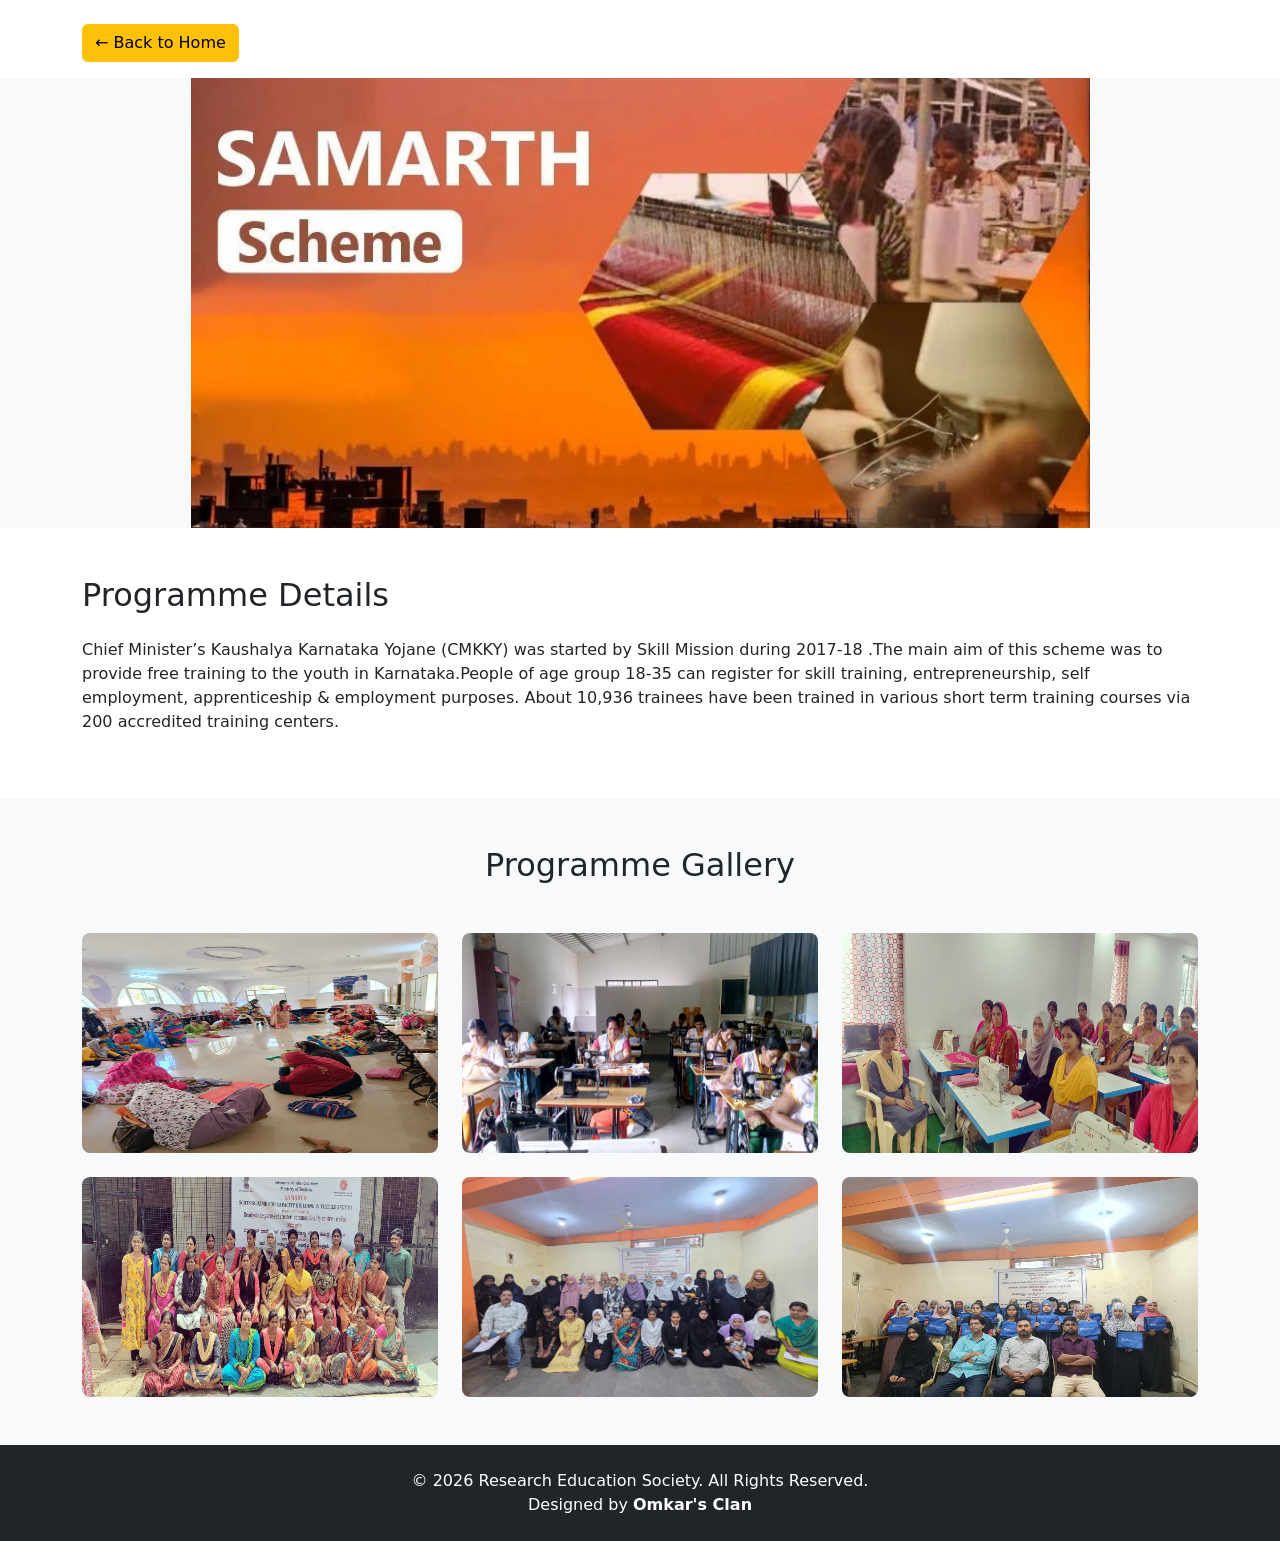
==== CMKK.html @ 9117706b "second push" ====
<!doctype html>
<html lang="en">
  <head>
    <meta charset="utf-8" />
    <meta name="viewport" content="width=device-width, initial-scale=1" />

    <link
      href="https://cdn.jsdelivr.net/npm/bootstrap@5.0.2/dist/css/bootstrap.min.css"
      rel="stylesheet"
    />
    <!--Google Fonts-->
    <link rel="preconnect" href="https://fonts.googleapis.com" />
    <link rel="preconnect" href="https://fonts.gstatic.com" crossorigin />
    <link
      href="https://fonts.googleapis.com/css2?family=Anta&family=Fjalla+One&display=swap"
      rel="stylesheet"
    />
    <!--Google Fonts-->

    <link rel="stylesheet" href="style.css" />

    <title>Skill Programme</title>

    <style>
      /* banner */
      .program-banner {
        min-height: 300px;
        height: 50vh;
        background: url("img/MOT.png") center center no-repeat;
        background-size: contain;
        background-color: #f8f9fa;
        display: flex;
        align-items: center;
        justify-content: center;
        text-align: center;
      }

      .program-banner h1 {
        background: rgba(0, 0, 0, 0.6);
        color: white;
        padding: 10px 25px;
        border-radius: 6px;
      }

      @media (max-width: 768px) {
        .program-banner {
          height: auto;
          padding: 60px 20px;
          background-size: contain;
        }
      }
      /* gallery */
      .program-gallery img {
        width: 100%;
        height: 220px;
        object-fit: fill;
        border-radius: 8px;
        transition: 0.3s;
      }

      .program-gallery img:hover {
        transform: scale(1.05);
      }
    </style>
  </head>
  <body>
    <!-- Home Button -->
    <div class="container mt-4">
      <a href="index.html" class="btn btn-warning">← Back to Home</a>
    </div>

    <!-- Banner -->
    <section class="program-banner mt-3"></section>

    <!-- Programme Details -->
    <section class="py-5">
      <div class="container">
        <h2 class="mb-4">Programme Details</h2>

        <p>
          Chief Minister’s Kaushalya Karnataka Yojane (CMKKY) was started by
          Skill Mission during 2017-18 .The main aim of this scheme was to
          provide free training to the youth in Karnataka.People of age group
          18-35 can register for skill training, entrepreneurship, self
          employment, apprenticeship & employment purposes. About 10,936
          trainees have been trained in various short term training courses via
          200 accredited training centers.
        </p>
      </div>
    </section>

    <!-- Photo Gallery -->
    <section class="program-gallery py-5 bg-light">
      <div class="container">
        <h2 class="text-center mb-5">Programme Gallery</h2>

        <div class="row g-4">
          <div class="col-md-4">
            <img src="img/CMKK1.jpeg" />
          </div>

          <div class="col-md-4">
            <img src="img/CMKK2.jpeg" />
          </div>

          <div class="col-md-4">
            <img src="img/MOT3.jpeg" />
          </div>

          <div class="col-md-4">
            <img src="img/MOT4.jpeg" />
          </div>

          <div class="col-md-4">
            <img src="img/MOT5.jpeg" />
          </div>

          <div class="col-md-4">
            <img src="img/MOT6.jpeg" />
          </div>
        </div>
      </div>
    </section>

    <!-- Footer -->
    <footer class="text-center py-4 bg-dark text-white">
      <p class="mb-0">
        © 2026 Research Education Society. All Rights Reserved.
      </p>
      <p class="mb-0">Designed by <strong>Omkar's Clan</strong></p>
    </footer>

    <script src="https://cdn.jsdelivr.net/npm/bootstrap@5.0.2/dist/js/bootstrap.bundle.min.js"></script>
  </body>
</html>
---- style.css ----
.nav-link{
  color:orange
}

.navbar .logo {
  width: 60px;
  height: 60px;
}

/*hero section*/
.hero {
  height: 100vh;
  position: relative;
  display: flex;
  flex-direction: column;
  justify-content: center;
  align-items: center;
  overflow: hidden;
  color: white;
}

/* background video */
.hero-video {
  position: absolute;
  top: -10px;
  left: -10px;
  width: calc(100% + 20px);
  height: calc(100% + 20px);
  object-fit: cover;
  z-index: -1;
  filter: blur(5px);
}

/* keep logos at bottom */
.hero-brands {
  position: absolute;
  bottom: 10px;
}

.hero-video::after {
  content: "";
  position: absolute;
  inset: 0;
  background: rgba(0,0,0,0.35);
}

.brands {
  width: 90px;
  height: 80px;
  margin: 5px;
}



/*hero section*/

/*title section*/
.titles {
  font-family: Impact, Haettenschweiler, "Arial Narrow Bold", sans-serif;
  color: orange;
  border-bottom: 3px solid #000;
  display: inline-block;
  padding-bottom: 5px;
}

/*about*/
.about {
  padding: 80px 0;
}

.about-container {
  display: flex;
  flex-direction: column;
  justify-content: space-around;
  align-items: center;
  gap: 30px;
}

.stats {
  display: flex;
  justify-content: space-between;
  flex-wrap: wrap;
  gap: 20px;
}

.stats div {
  flex: 1 1 200px;
  text-align: center;
}
/*about*/

/*events
:root {
  --lightbox: rgb(0 0 0 / 0.75);
  --carousel-text: #fff;
}

@keyframes zoomin {
  0% {
    transform: scale(1);
  }
  50% {
    transform: scale(1.05);
  }
  100% {
    transform: scale(1);
  }
}

.gallery-item {
  display: block;
}

.gallery-item img {
  box-shadow: 0 1rem 1rem rgba(0, 0, 0, 0.15);
  transition: box-shadow 0.2s;
}

.gallery-item:hover img {
  box-shadow: 0 1rem 1rem rgba(0, 0, 0, 0.35);
}

.lightbox-modal .modal-content {
  background-color: var(--lightbox);
}

.lightbox-modal .btn-close {
  position: absolute;
  top: 1.25rem;
  right: 1.25rem;
  font-size: 1.25rem;
  z-index: 10;
  filter: invert(1) grayscale(100);
}

.lightbox-modal .modal-body {
  display: flex;
  align-items: center;
  padding: 0;
}

.lightbox-modal .lightbox-content {
  width: 100%;
}

.lightbox-modal .carousel-indicators {
  margin-bottom: 0;
}

.lightbox-modal .carousel-indicators [data-bs-target] {
  background-color: var(--carousel-text) !important;
}

.lightbox-modal .carousel-inner {
  width: 75%;
}

.lightbox-modal .carousel-inner img {
  animation: zoomin 10s linear infinite;
}

.lightbox-modal .carousel-item .carousel-caption {
  right: 0;
  bottom: 0;
  left: 0;
  padding-bottom: 2rem;
  background-color: var(--lightbox);
  color: var(--carousel-text) !important;
}

.lightbox-modal .carousel-control-prev,
.lightbox-modal .carousel-control-next {
  width: auto;
}

.lightbox-modal .carousel-control-prev {
  left: 1.25rem;
}

.lightbox-modal .carousel-control-next {
  right: 1.25rem;
}

@media (min-width: 1400px) {
  .lightbox-modal .carousel-inner {
    max-width: 60%;
  }
}

[data-bs-theme="dark"] .lightbox-modal .carousel-control-next-icon,
[data-bs-theme="dark"] .lightbox-modal .carousel-control-prev-icon {
  filter: none;
}

.btn-fullscreen-enlarge,
.btn-fullscreen-exit {
  position: absolute;
  top: 1.25rem;
  right: 3.5rem;
  z-index: 10;
  border: 0;
  background: transparent;
  opacity: 0.6;
  font-size: 1.25rem;
}

.bi {
  display: inline-block;
  width: 1em;
  height: 1em;
  vertical-align: -0.035em;
  fill: currentcolor;
}

events end*/
/*Team*/
.team-member {
  transition: transform 0.3s ease-in-out;
}

.team-member:hover {
  transform: translateY(-10px);
}

.social-links a {
  display: inline-flex;
  align-items: center;
  justify-content: center;
  width: 35px;
  height: 35px;
  border-radius: 50%;
  background-color: #f8f9fa;
  color: #0d6efd;
  margin: 0 5px;
  transition: all 0.3s ease;
}

.social-links a:hover {
  background-color: #0d6efd;
  color: white;
  transform: translateY(-3px);
}

.team-member img {
  width: 200px;
  height: 200px;
  object-fit: cover;
  border-radius: 50%;
  border: 5px solid #f8f9fa;
  transition: transform 0.3s ease;
}

.team-member:hover img {
  transform: scale(1.05);
}

.section-title::after {
  content: "";
  display: block;
  width: 50px;
  height: 3px;
  background-color: #0d6efd;
  margin: 20px auto;
}

/*Team end*/

/*skill programmes*/
.skill-card {
  display: block;
  text-decoration: none;
  color: #000;
  background: #fff;
  border-radius: 10px;
  overflow: hidden;
  box-shadow: 0 5px 15px rgba(0, 0, 0, 0.1);
  transition: 0.3s;
}

.skill-card img {
  width: 100%;
  height: 180px;
  object-fit:fill;
}

.skill-card p {
  padding: 10px;
  font-weight: 600;
}

.skill-card:hover {
  transform: translateY(-5px);
}
/*skill programmes end*/

/*services*/
.service-card {
  background: white;
  padding: 30px 20px;
  border-radius: 10px;
  box-shadow: 0 5px 15px rgba(0, 0, 0, 0.08);
  transition: 0.3s;
  text-align: center;
  height: 150px;
}

.service-icon {
  font-size: 40px;
  color: orange;
  display: block;
  margin: 0 auto 10px auto;
}

.service-text {
  margin: 0;
  font-weight: 600;
}

.service-card:hover {
  transform: translateY(-5px);
}

.goal-box{
  background:#ffffff;
  padding:30px;
  border-radius:10px;
  box-shadow:0 5px 20px rgba(0,0,0,0.08);
  text-align:center;
  line-height:1.7;
}
.ico{
  font-size:30px;
  color:orange;
  margin-bottom:10px;
}
/*services end*/


/*contact us*/
.contact-img{
width:100%;
height:250px;
object-fit;
border-radius:8px;
}
/*contact us end*/




























/* From Uiverse.io by elijahgummer */ 
.golden-button {
  touch-action: manipulation;
  display: inline-block;
  outline: none;
  font-family: inherit;
  font-size: 1em;
  box-sizing: border-box;
  border: none;
  border-radius: 0.3em;
  height: 2.75em;
  line-height: 2.5em;
  text-transform: uppercase;
  padding: 0 1em;
  box-shadow: 0 3px 6px rgba(0, 0, 0, 0.16), 0 3px 6px rgba(110, 80, 20, 0.4),
    inset 0 -2px 5px 1px rgba(139, 66, 8, 1),
    inset 0 -1px 1px 3px rgba(250, 227, 133, 1);
  background-image: linear-gradient(
    160deg,
    #a54e07,
    #b47e11,
    #fef1a2,
    #bc881b,
    #a54e07
  );
  border: 1px solid #a55d07;
  color: rgb(120, 50, 5);
  text-shadow: 0 2px 2px rgba(250, 227, 133, 1);
  cursor: pointer;
  transition: all 0.2s ease-in-out;
  background-size: 100% 100%;
  background-position: center;
}

.golden-button:focus,
.golden-button:hover {
  background-size: 150% 150%;
  box-shadow: 0 10px 20px rgba(0, 0, 0, 0.19), 0 6px 6px rgba(0, 0, 0, 0.23),
    inset 0 -2px 5px 1px #b17d10, inset 0 -1px 1px 3px rgba(250, 227, 133, 1);
  border: 1px solid rgba(165, 93, 7, 0.6);
  color: rgba(120, 50, 5, 0.8);
}

.golden-button:active {
  box-shadow: 0 3px 6px rgba(0, 0, 0, 0.16), 0 3px 6px rgba(110, 80, 20, 0.4),
    inset 0 -2px 5px 1px #b17d10, inset 0 -1px 1px 3px rgba(250, 227, 133, 1);
}
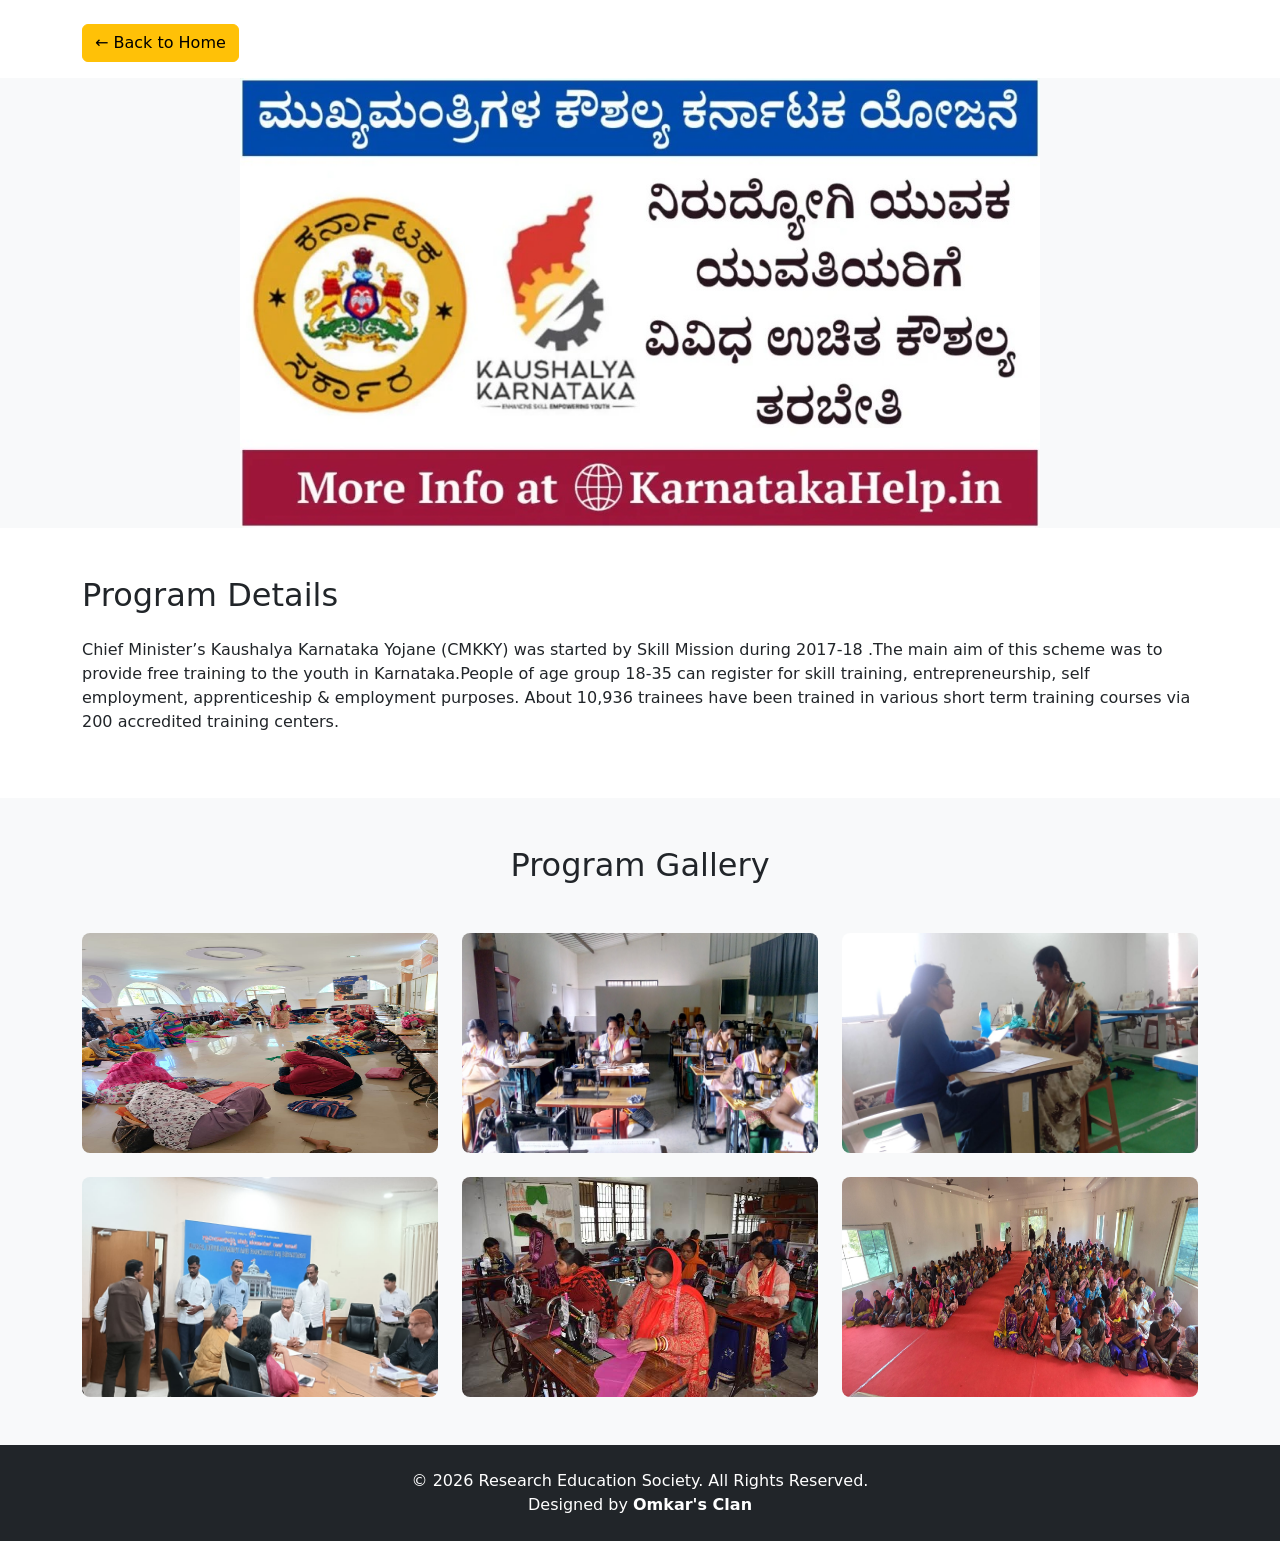
==== commit a035ebe1: "text edit complete design pending" ====
--- a/CMKK.html
+++ b/CMKK.html
@@ -26,7 +26,7 @@
       .program-banner {
         min-height: 300px;
         height: 50vh;
-        background: url("img/MOT.png") center center no-repeat;
+        background: url("img/CMKK.jpeg") center center no-repeat;
         background-size: contain;
         background-color: #f8f9fa;
         display: flex;
@@ -66,7 +66,7 @@
   <body>
     <!-- Home Button -->
     <div class="container mt-4">
-      <a href="index.html" class="btn btn-warning">← Back to Home</a>
+      <a href="/index.html#skills" class="btn btn-warning">← Back to Home</a>
     </div>
 
     <!-- Banner -->
@@ -75,7 +75,7 @@
     <!-- Programme Details -->
     <section class="py-5">
       <div class="container">
-        <h2 class="mb-4">Programme Details</h2>
+        <h2 class="mb-4">Program Details</h2>
 
         <p>
           Chief Minister’s Kaushalya Karnataka Yojane (CMKKY) was started by
@@ -92,7 +92,7 @@
     <!-- Photo Gallery -->
     <section class="program-gallery py-5 bg-light">
       <div class="container">
-        <h2 class="text-center mb-5">Programme Gallery</h2>
+        <h2 class="text-center mb-5">Program Gallery</h2>
 
         <div class="row g-4">
           <div class="col-md-4">
@@ -104,19 +104,19 @@
           </div>
 
           <div class="col-md-4">
-            <img src="img/MOT3.jpeg" />
+            <img src="img/CMKK3.jpeg" />
           </div>
 
           <div class="col-md-4">
-            <img src="img/MOT4.jpeg" />
+            <img src="img/CMKK4.jpeg" />
           </div>
 
           <div class="col-md-4">
-            <img src="img/MOT5.jpeg" />
+            <img src="img/CMKK5.jpeg" />
           </div>
 
           <div class="col-md-4">
-            <img src="img/MOT6.jpeg" />
+            <img src="img/CMKK6.jpeg" />
           </div>
         </div>
       </div>
